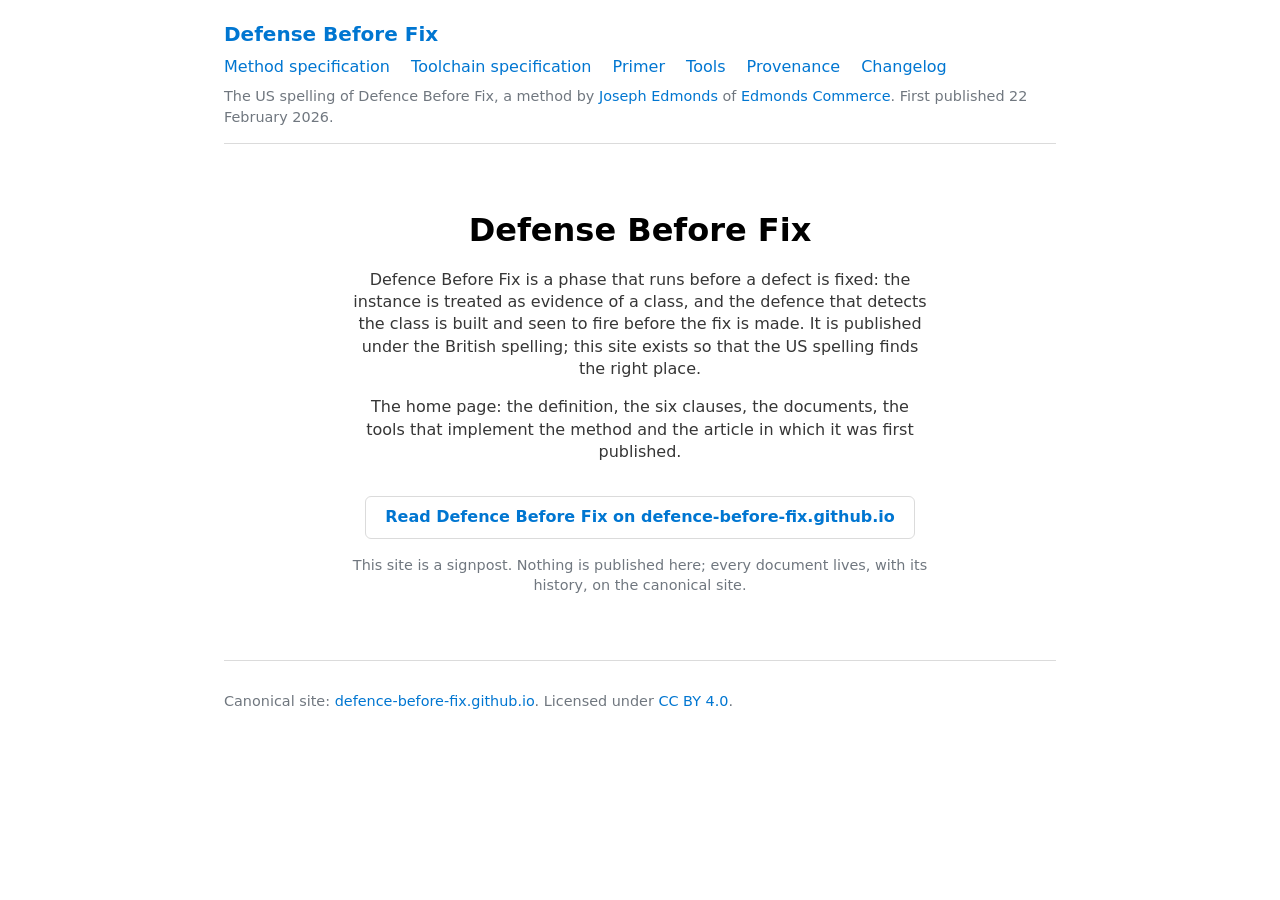
==== index.html @ 8881ae17 "Signpost pages: navigation, per-page context, byline and a plain statement of what the site is" ====
<!DOCTYPE html>
<html lang="en-GB">
<head>
  <meta charset="utf-8">
  <meta name="viewport" content="width=device-width, initial-scale=1">
  <meta name="color-scheme" content="light dark">
  <title>Defense Before Fix (US spelling): Defence Before Fix</title>
  <link rel="canonical" href="https://defence-before-fix.github.io/">
  <link rel="stylesheet" href="assets/css/site.css">
</head>
<body>
  <header class="site-header">
    <p class="site-title"><a href="./">Defense Before Fix</a></p>
    <nav aria-label="Canonical site">
      <a href="https://defence-before-fix.github.io/SPEC.html">Method specification</a>
      <a href="https://defence-before-fix.github.io/TOOLING-SPEC.html">Toolchain specification</a>
      <a href="https://defence-before-fix.github.io/PRIMER.html">Primer</a>
      <a href="https://defence-before-fix.github.io/tools/">Tools</a>
      <a href="https://defence-before-fix.github.io/PROVENANCE.html">Provenance</a>
      <a href="https://defence-before-fix.github.io/CHANGELOG.html">Changelog</a>
    </nav>
    <p class="site-byline">The US spelling of Defence Before Fix, a method by
      <a href="https://ltscommerce.dev">Joseph Edmonds</a> of
      <a href="https://edmondscommerce.co.uk">Edmonds Commerce</a>. First published 22 February 2026.</p>
  </header>
  <main>
    <div class="disambiguation">
      <h1>Defense Before Fix</h1>
      <p>Defence Before Fix is a phase that runs before a defect is fixed: the instance is treated
        as evidence of a class, and the defence that detects the class is built and seen to fire
        before the fix is made. It is published under the British spelling; this site exists so
        that the US spelling finds the right place.</p>
      <p>The home page: the definition, the six clauses, the documents, the tools that implement the method and the article in which it was first published.</p>
      <p><a class="go" href="https://defence-before-fix.github.io/">Read Defence Before Fix on defence-before-fix.github.io</a></p>
      <p class="site-byline">This site is a signpost. Nothing is published here; every document
        lives, with its history, on the canonical site.</p>
    </div>
  </main>
  <footer class="site-footer">
    <p>Canonical site: <a href="https://defence-before-fix.github.io/">defence-before-fix.github.io</a>.
      Licensed under <a href="https://creativecommons.org/licenses/by/4.0/">CC BY 4.0</a>.</p>
  </footer>
</body>
</html>
---- assets/css/site.css ----
/**
 * Automatic version:
 * Uses light theme by default but switches to dark theme
 * if a system-wide theme preference is set on the user's device.
 */

:root {
  --background-body: #fff;
  --background: #efefef;
  --background-alt: #f7f7f7;
  --selection: #9e9e9e;
  --text-main: #363636;
  --text-bright: #000;
  --text-muted: #70777f;
  --links: #0076d1;
  --focus: #0096bfab;
  --border: #dbdbdb;
  --code: #000;
  --animation-duration: 0.1s;
  --button-base: #d0cfcf;
  --button-hover: #9b9b9b;
  --scrollbar-thumb: rgb(170, 170, 170);
  --scrollbar-thumb-hover: var(--button-hover);
  --form-placeholder: #949494;
  --form-text: #1d1d1d;
  --variable: #39a33c;
  --highlight: #ff0;
  --select-arrow: url("data:image/svg+xml;charset=utf-8,%3C?xml version='1.0' encoding='utf-8'?%3E %3Csvg version='1.1' xmlns='http://www.w3.org/2000/svg' xmlns:xlink='http://www.w3.org/1999/xlink' height='62.5' width='116.9' fill='%23161f27'%3E %3Cpath d='M115.3,1.6 C113.7,0 111.1,0 109.5,1.6 L58.5,52.7 L7.4,1.6 C5.8,0 3.2,0 1.6,1.6 C0,3.2 0,5.8 1.6,7.4 L55.5,61.3 C56.3,62.1 57.3,62.5 58.4,62.5 C59.4,62.5 60.5,62.1 61.3,61.3 L115.2,7.4 C116.9,5.8 116.9,3.2 115.3,1.6Z'/%3E %3C/svg%3E");
}

@media (prefers-color-scheme: dark) {
:root {
  --background-body: #202b38;
  --background: #161f27;
  --background-alt: #1a242f;
  --selection: #1c76c5;
  --text-main: #dbdbdb;
  --text-bright: #fff;
  --text-muted: #a9b1ba;
  --links: #41adff;
  --focus: #0096bfab;
  --border: #526980;
  --code: #ffbe85;
  --animation-duration: 0.1s;
  --button-base: #0c151c;
  --button-hover: #040a0f;
  --scrollbar-thumb: var(--button-hover);
  --scrollbar-thumb-hover: rgb(0, 0, 0);
  --form-placeholder: #a9a9a9;
  --form-text: #fff;
  --variable: #d941e2;
  --highlight: #efdb43;
  --select-arrow: url("data:image/svg+xml;charset=utf-8,%3C?xml version='1.0' encoding='utf-8'?%3E %3Csvg version='1.1' xmlns='http://www.w3.org/2000/svg' xmlns:xlink='http://www.w3.org/1999/xlink' height='62.5' width='116.9' fill='%23efefef'%3E %3Cpath d='M115.3,1.6 C113.7,0 111.1,0 109.5,1.6 L58.5,52.7 L7.4,1.6 C5.8,0 3.2,0 1.6,1.6 C0,3.2 0,5.8 1.6,7.4 L55.5,61.3 C56.3,62.1 57.3,62.5 58.4,62.5 C59.4,62.5 60.5,62.1 61.3,61.3 L115.2,7.4 C116.9,5.8 116.9,3.2 115.3,1.6Z'/%3E %3C/svg%3E");
}
}

html {
  scrollbar-color: rgb(170, 170, 170) #fff;
  scrollbar-color: var(--scrollbar-thumb) var(--background-body);
  scrollbar-width: thin;
}

@media (prefers-color-scheme: dark) {

  html {
  scrollbar-color: #040a0f #202b38;
  scrollbar-color: var(--scrollbar-thumb) var(--background-body);
  }
}

@media (prefers-color-scheme: dark) {

  html {
  scrollbar-color: #040a0f #202b38;
  scrollbar-color: var(--scrollbar-thumb) var(--background-body);
  }
}

@media (prefers-color-scheme: dark) {

  html {
  scrollbar-color: #040a0f #202b38;
  scrollbar-color: var(--scrollbar-thumb) var(--background-body);
  }
}

@media (prefers-color-scheme: dark) {

  html {
  scrollbar-color: #040a0f #202b38;
  scrollbar-color: var(--scrollbar-thumb) var(--background-body);
  }
}

@media (prefers-color-scheme: dark) {

  html {
  scrollbar-color: #040a0f #202b38;
  scrollbar-color: var(--scrollbar-thumb) var(--background-body);
  }
}

@media (prefers-color-scheme: dark) {

  html {
  scrollbar-color: #040a0f #202b38;
  scrollbar-color: var(--scrollbar-thumb) var(--background-body);
  }
}

body {
  font-family: system-ui, -apple-system, BlinkMacSystemFont, 'Segoe UI', 'Roboto', 'Oxygen', 'Ubuntu', 'Cantarell', 'Fira Sans', 'Droid Sans', 'Helvetica Neue', 'Segoe UI Emoji', 'Apple Color Emoji', 'Noto Color Emoji', sans-serif;
  line-height: 1.4;
  max-width: 800px;
  margin: 20px auto;
  padding: 0 10px;
  word-wrap: break-word;
  color: #363636;
  color: var(--text-main);
  background: #fff;
  background: var(--background-body);
  text-rendering: optimizeLegibility;
}

@media (prefers-color-scheme: dark) {

  body {
  background: #202b38;
  background: var(--background-body);
  }
}

@media (prefers-color-scheme: dark) {

  body {
  color: #dbdbdb;
  color: var(--text-main);
  }
}

button {
  transition:
    background-color 0.1s linear,
    border-color 0.1s linear,
    color 0.1s linear,
    box-shadow 0.1s linear,
    transform 0.1s ease;
  transition:
    background-color var(--animation-duration) linear,
    border-color var(--animation-duration) linear,
    color var(--animation-duration) linear,
    box-shadow var(--animation-duration) linear,
    transform var(--animation-duration) ease;
}

@media (prefers-color-scheme: dark) {

  button {
  transition:
    background-color 0.1s linear,
    border-color 0.1s linear,
    color 0.1s linear,
    box-shadow 0.1s linear,
    transform 0.1s ease;
  transition:
    background-color var(--animation-duration) linear,
    border-color var(--animation-duration) linear,
    color var(--animation-duration) linear,
    box-shadow var(--animation-duration) linear,
    transform var(--animation-duration) ease;
  }
}

input {
  transition:
    background-color 0.1s linear,
    border-color 0.1s linear,
    color 0.1s linear,
    box-shadow 0.1s linear,
    transform 0.1s ease;
  transition:
    background-color var(--animation-duration) linear,
    border-color var(--animation-duration) linear,
    color var(--animation-duration) linear,
    box-shadow var(--animation-duration) linear,
    transform var(--animation-duration) ease;
}

@media (prefers-color-scheme: dark) {

  input {
  transition:
    background-color 0.1s linear,
    border-color 0.1s linear,
    color 0.1s linear,
    box-shadow 0.1s linear,
    transform 0.1s ease;
  transition:
    background-color var(--animation-duration) linear,
    border-color var(--animation-duration) linear,
    color var(--animation-duration) linear,
    box-shadow var(--animation-duration) linear,
    transform var(--animation-duration) ease;
  }
}

textarea {
  transition:
    background-color 0.1s linear,
    border-color 0.1s linear,
    color 0.1s linear,
    box-shadow 0.1s linear,
    transform 0.1s ease;
  transition:
    background-color var(--animation-duration) linear,
    border-color var(--animation-duration) linear,
    color var(--animation-duration) linear,
    box-shadow var(--animation-duration) linear,
    transform var(--animation-duration) ease;
}

@media (prefers-color-scheme: dark) {

  textarea {
  transition:
    background-color 0.1s linear,
    border-color 0.1s linear,
    color 0.1s linear,
    box-shadow 0.1s linear,
    transform 0.1s ease;
  transition:
    background-color var(--animation-duration) linear,
    border-color var(--animation-duration) linear,
    color var(--animation-duration) linear,
    box-shadow var(--animation-duration) linear,
    transform var(--animation-duration) ease;
  }
}

h1 {
  font-size: 2.2em;
  margin-top: 0;
}

h1,
h2,
h3,
h4,
h5,
h6 {
  margin-bottom: 12px;
  margin-top: 24px;
}

h1 {
  color: #000;
  color: var(--text-bright);
}

@media (prefers-color-scheme: dark) {

  h1 {
  color: #fff;
  color: var(--text-bright);
  }
}

h2 {
  color: #000;
  color: var(--text-bright);
}

@media (prefers-color-scheme: dark) {

  h2 {
  color: #fff;
  color: var(--text-bright);
  }
}

h3 {
  color: #000;
  color: var(--text-bright);
}

@media (prefers-color-scheme: dark) {

  h3 {
  color: #fff;
  color: var(--text-bright);
  }
}

h4 {
  color: #000;
  color: var(--text-bright);
}

@media (prefers-color-scheme: dark) {

  h4 {
  color: #fff;
  color: var(--text-bright);
  }
}

h5 {
  color: #000;
  color: var(--text-bright);
}

@media (prefers-color-scheme: dark) {

  h5 {
  color: #fff;
  color: var(--text-bright);
  }
}

h6 {
  color: #000;
  color: var(--text-bright);
}

@media (prefers-color-scheme: dark) {

  h6 {
  color: #fff;
  color: var(--text-bright);
  }
}

strong {
  color: #000;
  color: var(--text-bright);
}

@media (prefers-color-scheme: dark) {

  strong {
  color: #fff;
  color: var(--text-bright);
  }
}

h1,
h2,
h3,
h4,
h5,
h6,
b,
strong,
th {
  font-weight: 600;
}

q::before {
  content: none;
}

q::after {
  content: none;
}

blockquote {
  border-left: 4px solid #0096bfab;
  border-left: 4px solid var(--focus);
  margin: 1.5em 0;
  padding: 0.5em 1em;
  font-style: italic;
}

@media (prefers-color-scheme: dark) {

  blockquote {
  border-left: 4px solid #0096bfab;
  border-left: 4px solid var(--focus);
  }
}

q {
  border-left: 4px solid #0096bfab;
  border-left: 4px solid var(--focus);
  margin: 1.5em 0;
  padding: 0.5em 1em;
  font-style: italic;
}

@media (prefers-color-scheme: dark) {

  q {
  border-left: 4px solid #0096bfab;
  border-left: 4px solid var(--focus);
  }
}

blockquote > footer {
  font-style: normal;
  border: 0;
}

blockquote cite {
  font-style: normal;
}

address {
  font-style: normal;
}

a[href^='mailto\:']::before {
  content: '📧 ';
}

a[href^='tel\:']::before {
  content: '📞 ';
}

a[href^='sms\:']::before {
  content: '💬 ';
}

mark {
  background-color: #ff0;
  background-color: var(--highlight);
  border-radius: 2px;
  padding: 0 2px 0 2px;
  color: #000;
}

@media (prefers-color-scheme: dark) {

  mark {
  background-color: #efdb43;
  background-color: var(--highlight);
  }
}

a > code,
a > strong {
  color: inherit;
}

button,
select,
input[type='submit'],
input[type='reset'],
input[type='button'],
input[type='checkbox'],
input[type='range'],
input[type='radio'] {
  cursor: pointer;
}

input,
select {
  display: block;
}

[type='checkbox'],
[type='radio'] {
  display: initial;
}

input {
  color: #1d1d1d;
  color: var(--form-text);
  background-color: #efefef;
  background-color: var(--background);
  font-family: inherit;
  font-size: inherit;
  margin-right: 6px;
  margin-bottom: 6px;
  padding: 10px;
  border: none;
  border-radius: 6px;
  outline: none;
}

@media (prefers-color-scheme: dark) {

  input {
  background-color: #161f27;
  background-color: var(--background);
  }
}

@media (prefers-color-scheme: dark) {

  input {
  color: #fff;
  color: var(--form-text);
  }
}

button {
  color: #1d1d1d;
  color: var(--form-text);
  background-color: #efefef;
  background-color: var(--background);
  font-family: inherit;
  font-size: inherit;
  margin-right: 6px;
  margin-bottom: 6px;
  padding: 10px;
  border: none;
  border-radius: 6px;
  outline: none;
}

@media (prefers-color-scheme: dark) {

  button {
  background-color: #161f27;
  background-color: var(--background);
  }
}

@media (prefers-color-scheme: dark) {

  button {
  color: #fff;
  color: var(--form-text);
  }
}

textarea {
  color: #1d1d1d;
  color: var(--form-text);
  background-color: #efefef;
  background-color: var(--background);
  font-family: inherit;
  font-size: inherit;
  margin-right: 6px;
  margin-bottom: 6px;
  padding: 10px;
  border: none;
  border-radius: 6px;
  outline: none;
}

@media (prefers-color-scheme: dark) {

  textarea {
  background-color: #161f27;
  background-color: var(--background);
  }
}

@media (prefers-color-scheme: dark) {

  textarea {
  color: #fff;
  color: var(--form-text);
  }
}

select {
  color: #1d1d1d;
  color: var(--form-text);
  background-color: #efefef;
  background-color: var(--background);
  font-family: inherit;
  font-size: inherit;
  margin-right: 6px;
  margin-bottom: 6px;
  padding: 10px;
  border: none;
  border-radius: 6px;
  outline: none;
}

@media (prefers-color-scheme: dark) {

  select {
  background-color: #161f27;
  background-color: var(--background);
  }
}

@media (prefers-color-scheme: dark) {

  select {
  color: #fff;
  color: var(--form-text);
  }
}

button {
  background-color: #d0cfcf;
  background-color: var(--button-base);
  padding-right: 30px;
  padding-left: 30px;
}

@media (prefers-color-scheme: dark) {

  button {
  background-color: #0c151c;
  background-color: var(--button-base);
  }
}

input[type='submit'] {
  background-color: #d0cfcf;
  background-color: var(--button-base);
  padding-right: 30px;
  padding-left: 30px;
}

@media (prefers-color-scheme: dark) {

  input[type='submit'] {
  background-color: #0c151c;
  background-color: var(--button-base);
  }
}

input[type='reset'] {
  background-color: #d0cfcf;
  background-color: var(--button-base);
  padding-right: 30px;
  padding-left: 30px;
}

@media (prefers-color-scheme: dark) {

  input[type='reset'] {
  background-color: #0c151c;
  background-color: var(--button-base);
  }
}

input[type='button'] {
  background-color: #d0cfcf;
  background-color: var(--button-base);
  padding-right: 30px;
  padding-left: 30px;
}

@media (prefers-color-scheme: dark) {

  input[type='button'] {
  background-color: #0c151c;
  background-color: var(--button-base);
  }
}

button:hover {
  background: #9b9b9b;
  background: var(--button-hover);
}

@media (prefers-color-scheme: dark) {

  button:hover {
  background: #040a0f;
  background: var(--button-hover);
  }
}

input[type='submit']:hover {
  background: #9b9b9b;
  background: var(--button-hover);
}

@media (prefers-color-scheme: dark) {

  input[type='submit']:hover {
  background: #040a0f;
  background: var(--button-hover);
  }
}

input[type='reset']:hover {
  background: #9b9b9b;
  background: var(--button-hover);
}

@media (prefers-color-scheme: dark) {

  input[type='reset']:hover {
  background: #040a0f;
  background: var(--button-hover);
  }
}

input[type='button']:hover {
  background: #9b9b9b;
  background: var(--button-hover);
}

@media (prefers-color-scheme: dark) {

  input[type='button']:hover {
  background: #040a0f;
  background: var(--button-hover);
  }
}

input[type='color'] {
  min-height: 2rem;
  padding: 8px;
  cursor: pointer;
}

input[type='checkbox'],
input[type='radio'] {
  height: 1em;
  width: 1em;
}

input[type='radio'] {
  border-radius: 100%;
}

input {
  vertical-align: top;
}

label {
  vertical-align: middle;
  margin-bottom: 4px;
  display: inline-block;
}

input:not([type='checkbox']):not([type='radio']),
input[type='range'],
select,
button,
textarea {
  -webkit-appearance: none;
}

textarea {
  display: block;
  margin-right: 0;
  box-sizing: border-box;
  resize: vertical;
}

textarea:not([cols]) {
  width: 100%;
}

textarea:not([rows]) {
  min-height: 40px;
  height: 140px;
}

select {
  background: #efefef url("data:image/svg+xml;charset=utf-8,%3C?xml version='1.0' encoding='utf-8'?%3E %3Csvg version='1.1' xmlns='http://www.w3.org/2000/svg' xmlns:xlink='http://www.w3.org/1999/xlink' height='62.5' width='116.9' fill='%23161f27'%3E %3Cpath d='M115.3,1.6 C113.7,0 111.1,0 109.5,1.6 L58.5,52.7 L7.4,1.6 C5.8,0 3.2,0 1.6,1.6 C0,3.2 0,5.8 1.6,7.4 L55.5,61.3 C56.3,62.1 57.3,62.5 58.4,62.5 C59.4,62.5 60.5,62.1 61.3,61.3 L115.2,7.4 C116.9,5.8 116.9,3.2 115.3,1.6Z'/%3E %3C/svg%3E") calc(100% - 12px) 50% / 12px no-repeat;
  background: var(--background) var(--select-arrow) calc(100% - 12px) 50% / 12px no-repeat;
  padding-right: 35px;
}

@media (prefers-color-scheme: dark) {

  select {
  background: #161f27 url("data:image/svg+xml;charset=utf-8,%3C?xml version='1.0' encoding='utf-8'?%3E %3Csvg version='1.1' xmlns='http://www.w3.org/2000/svg' xmlns:xlink='http://www.w3.org/1999/xlink' height='62.5' width='116.9' fill='%23efefef'%3E %3Cpath d='M115.3,1.6 C113.7,0 111.1,0 109.5,1.6 L58.5,52.7 L7.4,1.6 C5.8,0 3.2,0 1.6,1.6 C0,3.2 0,5.8 1.6,7.4 L55.5,61.3 C56.3,62.1 57.3,62.5 58.4,62.5 C59.4,62.5 60.5,62.1 61.3,61.3 L115.2,7.4 C116.9,5.8 116.9,3.2 115.3,1.6Z'/%3E %3C/svg%3E") calc(100% - 12px) 50% / 12px no-repeat;
  background: var(--background) var(--select-arrow) calc(100% - 12px) 50% / 12px no-repeat;
  }
}

@media (prefers-color-scheme: dark) {

  select {
  background: #161f27 url("data:image/svg+xml;charset=utf-8,%3C?xml version='1.0' encoding='utf-8'?%3E %3Csvg version='1.1' xmlns='http://www.w3.org/2000/svg' xmlns:xlink='http://www.w3.org/1999/xlink' height='62.5' width='116.9' fill='%23efefef'%3E %3Cpath d='M115.3,1.6 C113.7,0 111.1,0 109.5,1.6 L58.5,52.7 L7.4,1.6 C5.8,0 3.2,0 1.6,1.6 C0,3.2 0,5.8 1.6,7.4 L55.5,61.3 C56.3,62.1 57.3,62.5 58.4,62.5 C59.4,62.5 60.5,62.1 61.3,61.3 L115.2,7.4 C116.9,5.8 116.9,3.2 115.3,1.6Z'/%3E %3C/svg%3E") calc(100% - 12px) 50% / 12px no-repeat;
  background: var(--background) var(--select-arrow) calc(100% - 12px) 50% / 12px no-repeat;
  }
}

@media (prefers-color-scheme: dark) {

  select {
  background: #161f27 url("data:image/svg+xml;charset=utf-8,%3C?xml version='1.0' encoding='utf-8'?%3E %3Csvg version='1.1' xmlns='http://www.w3.org/2000/svg' xmlns:xlink='http://www.w3.org/1999/xlink' height='62.5' width='116.9' fill='%23efefef'%3E %3Cpath d='M115.3,1.6 C113.7,0 111.1,0 109.5,1.6 L58.5,52.7 L7.4,1.6 C5.8,0 3.2,0 1.6,1.6 C0,3.2 0,5.8 1.6,7.4 L55.5,61.3 C56.3,62.1 57.3,62.5 58.4,62.5 C59.4,62.5 60.5,62.1 61.3,61.3 L115.2,7.4 C116.9,5.8 116.9,3.2 115.3,1.6Z'/%3E %3C/svg%3E") calc(100% - 12px) 50% / 12px no-repeat;
  background: var(--background) var(--select-arrow) calc(100% - 12px) 50% / 12px no-repeat;
  }
}

@media (prefers-color-scheme: dark) {

  select {
  background: #161f27 url("data:image/svg+xml;charset=utf-8,%3C?xml version='1.0' encoding='utf-8'?%3E %3Csvg version='1.1' xmlns='http://www.w3.org/2000/svg' xmlns:xlink='http://www.w3.org/1999/xlink' height='62.5' width='116.9' fill='%23efefef'%3E %3Cpath d='M115.3,1.6 C113.7,0 111.1,0 109.5,1.6 L58.5,52.7 L7.4,1.6 C5.8,0 3.2,0 1.6,1.6 C0,3.2 0,5.8 1.6,7.4 L55.5,61.3 C56.3,62.1 57.3,62.5 58.4,62.5 C59.4,62.5 60.5,62.1 61.3,61.3 L115.2,7.4 C116.9,5.8 116.9,3.2 115.3,1.6Z'/%3E %3C/svg%3E") calc(100% - 12px) 50% / 12px no-repeat;
  background: var(--background) var(--select-arrow) calc(100% - 12px) 50% / 12px no-repeat;
  }
}

select::-ms-expand {
  display: none;
}

select[multiple] {
  padding-right: 10px;
  background-image: none;
  overflow-y: auto;
}

input:focus {
  box-shadow: 0 0 0 2px #0096bfab;
  box-shadow: 0 0 0 2px var(--focus);
}

@media (prefers-color-scheme: dark) {

  input:focus {
  box-shadow: 0 0 0 2px #0096bfab;
  box-shadow: 0 0 0 2px var(--focus);
  }
}

select:focus {
  box-shadow: 0 0 0 2px #0096bfab;
  box-shadow: 0 0 0 2px var(--focus);
}

@media (prefers-color-scheme: dark) {

  select:focus {
  box-shadow: 0 0 0 2px #0096bfab;
  box-shadow: 0 0 0 2px var(--focus);
  }
}

button:focus {
  box-shadow: 0 0 0 2px #0096bfab;
  box-shadow: 0 0 0 2px var(--focus);
}

@media (prefers-color-scheme: dark) {

  button:focus {
  box-shadow: 0 0 0 2px #0096bfab;
  box-shadow: 0 0 0 2px var(--focus);
  }
}

textarea:focus {
  box-shadow: 0 0 0 2px #0096bfab;
  box-shadow: 0 0 0 2px var(--focus);
}

@media (prefers-color-scheme: dark) {

  textarea:focus {
  box-shadow: 0 0 0 2px #0096bfab;
  box-shadow: 0 0 0 2px var(--focus);
  }
}

input[type='checkbox']:active,
input[type='radio']:active,
input[type='submit']:active,
input[type='reset']:active,
input[type='button']:active,
input[type='range']:active,
button:active {
  transform: translateY(2px);
}

input:disabled,
select:disabled,
button:disabled,
textarea:disabled {
  cursor: not-allowed;
  opacity: 0.5;
}

::-moz-placeholder {
  color: #949494;
  color: var(--form-placeholder);
}

:-ms-input-placeholder {
  color: #949494;
  color: var(--form-placeholder);
}

::-ms-input-placeholder {
  color: #949494;
  color: var(--form-placeholder);
}

::placeholder {
  color: #949494;
  color: var(--form-placeholder);
}

@media (prefers-color-scheme: dark) {

  ::-moz-placeholder {
  color: #a9a9a9;
  color: var(--form-placeholder);
  }

  :-ms-input-placeholder {
  color: #a9a9a9;
  color: var(--form-placeholder);
  }

  ::-ms-input-placeholder {
  color: #a9a9a9;
  color: var(--form-placeholder);
  }

  ::placeholder {
  color: #a9a9a9;
  color: var(--form-placeholder);
  }
}

fieldset {
  border: 1px #0096bfab solid;
  border: 1px var(--focus) solid;
  border-radius: 6px;
  margin: 0;
  margin-bottom: 12px;
  padding: 10px;
}

@media (prefers-color-scheme: dark) {

  fieldset {
  border: 1px #0096bfab solid;
  border: 1px var(--focus) solid;
  }
}

legend {
  font-size: 0.9em;
  font-weight: 600;
}

input[type='range'] {
  margin: 10px 0;
  padding: 10px 0;
  background: transparent;
}

input[type='range']:focus {
  outline: none;
}

input[type='range']::-webkit-slider-runnable-track {
  width: 100%;
  height: 9.5px;
  -webkit-transition: 0.2s;
  transition: 0.2s;
  background: #efefef;
  background: var(--background);
  border-radius: 3px;
}

@media (prefers-color-scheme: dark) {

  input[type='range']::-webkit-slider-runnable-track {
  background: #161f27;
  background: var(--background);
  }
}

input[type='range']::-webkit-slider-thumb {
  box-shadow: 0 1px 1px #000, 0 0 1px #0d0d0d;
  height: 20px;
  width: 20px;
  border-radius: 50%;
  background: #dbdbdb;
  background: var(--border);
  -webkit-appearance: none;
  margin-top: -7px;
}

@media (prefers-color-scheme: dark) {

  input[type='range']::-webkit-slider-thumb {
  background: #526980;
  background: var(--border);
  }
}

input[type='range']:focus::-webkit-slider-runnable-track {
  background: #efefef;
  background: var(--background);
}

@media (prefers-color-scheme: dark) {

  input[type='range']:focus::-webkit-slider-runnable-track {
  background: #161f27;
  background: var(--background);
  }
}

input[type='range']::-moz-range-track {
  width: 100%;
  height: 9.5px;
  -moz-transition: 0.2s;
  transition: 0.2s;
  background: #efefef;
  background: var(--background);
  border-radius: 3px;
}

@media (prefers-color-scheme: dark) {

  input[type='range']::-moz-range-track {
  background: #161f27;
  background: var(--background);
  }
}

input[type='range']::-moz-range-thumb {
  box-shadow: 1px 1px 1px #000, 0 0 1px #0d0d0d;
  height: 20px;
  width: 20px;
  border-radius: 50%;
  background: #dbdbdb;
  background: var(--border);
}

@media (prefers-color-scheme: dark) {

  input[type='range']::-moz-range-thumb {
  background: #526980;
  background: var(--border);
  }
}

input[type='range']::-ms-track {
  width: 100%;
  height: 9.5px;
  background: transparent;
  border-color: transparent;
  border-width: 16px 0;
  color: transparent;
}

input[type='range']::-ms-fill-lower {
  background: #efefef;
  background: var(--background);
  border: 0.2px solid #010101;
  border-radius: 3px;
  box-shadow: 1px 1px 1px #000, 0 0 1px #0d0d0d;
}

@media (prefers-color-scheme: dark) {

  input[type='range']::-ms-fill-lower {
  background: #161f27;
  background: var(--background);
  }
}

input[type='range']::-ms-fill-upper {
  background: #efefef;
  background: var(--background);
  border: 0.2px solid #010101;
  border-radius: 3px;
  box-shadow: 1px 1px 1px #000, 0 0 1px #0d0d0d;
}

@media (prefers-color-scheme: dark) {

  input[type='range']::-ms-fill-upper {
  background: #161f27;
  background: var(--background);
  }
}

input[type='range']::-ms-thumb {
  box-shadow: 1px 1px 1px #000, 0 0 1px #0d0d0d;
  border: 1px solid #000;
  height: 20px;
  width: 20px;
  border-radius: 50%;
  background: #dbdbdb;
  background: var(--border);
}

@media (prefers-color-scheme: dark) {

  input[type='range']::-ms-thumb {
  background: #526980;
  background: var(--border);
  }
}

input[type='range']:focus::-ms-fill-lower {
  background: #efefef;
  background: var(--background);
}

@media (prefers-color-scheme: dark) {

  input[type='range']:focus::-ms-fill-lower {
  background: #161f27;
  background: var(--background);
  }
}

input[type='range']:focus::-ms-fill-upper {
  background: #efefef;
  background: var(--background);
}

@media (prefers-color-scheme: dark) {

  input[type='range']:focus::-ms-fill-upper {
  background: #161f27;
  background: var(--background);
  }
}

a {
  text-decoration: none;
  color: #0076d1;
  color: var(--links);
}

@media (prefers-color-scheme: dark) {

  a {
  color: #41adff;
  color: var(--links);
  }
}

a:hover {
  text-decoration: underline;
}

code {
  background: #efefef;
  background: var(--background);
  color: #000;
  color: var(--code);
  padding: 2.5px 5px;
  border-radius: 6px;
  font-size: 1em;
}

@media (prefers-color-scheme: dark) {

  code {
  color: #ffbe85;
  color: var(--code);
  }
}

@media (prefers-color-scheme: dark) {

  code {
  background: #161f27;
  background: var(--background);
  }
}

samp {
  background: #efefef;
  background: var(--background);
  color: #000;
  color: var(--code);
  padding: 2.5px 5px;
  border-radius: 6px;
  font-size: 1em;
}

@media (prefers-color-scheme: dark) {

  samp {
  color: #ffbe85;
  color: var(--code);
  }
}

@media (prefers-color-scheme: dark) {

  samp {
  background: #161f27;
  background: var(--background);
  }
}

time {
  background: #efefef;
  background: var(--background);
  color: #000;
  color: var(--code);
  padding: 2.5px 5px;
  border-radius: 6px;
  font-size: 1em;
}

@media (prefers-color-scheme: dark) {

  time {
  color: #ffbe85;
  color: var(--code);
  }
}

@media (prefers-color-scheme: dark) {

  time {
  background: #161f27;
  background: var(--background);
  }
}

pre > code {
  padding: 10px;
  display: block;
  overflow-x: auto;
}

var {
  color: #39a33c;
  color: var(--variable);
  font-style: normal;
  font-family: monospace;
}

@media (prefers-color-scheme: dark) {

  var {
  color: #d941e2;
  color: var(--variable);
  }
}

kbd {
  background: #efefef;
  background: var(--background);
  border: 1px solid #dbdbdb;
  border: 1px solid var(--border);
  border-radius: 2px;
  color: #363636;
  color: var(--text-main);
  padding: 2px 4px 2px 4px;
}

@media (prefers-color-scheme: dark) {

  kbd {
  color: #dbdbdb;
  color: var(--text-main);
  }
}

@media (prefers-color-scheme: dark) {

  kbd {
  border: 1px solid #526980;
  border: 1px solid var(--border);
  }
}

@media (prefers-color-scheme: dark) {

  kbd {
  background: #161f27;
  background: var(--background);
  }
}

img,
video {
  max-width: 100%;
  height: auto;
}

hr {
  border: none;
  border-top: 1px solid #dbdbdb;
  border-top: 1px solid var(--border);
}

@media (prefers-color-scheme: dark) {

  hr {
  border-top: 1px solid #526980;
  border-top: 1px solid var(--border);
  }
}

table {
  border-collapse: collapse;
  margin-bottom: 10px;
  width: 100%;
  table-layout: fixed;
}

table caption {
  text-align: left;
}

td,
th {
  padding: 6px;
  text-align: left;
  vertical-align: top;
  word-wrap: break-word;
}

thead {
  border-bottom: 1px solid #dbdbdb;
  border-bottom: 1px solid var(--border);
}

@media (prefers-color-scheme: dark) {

  thead {
  border-bottom: 1px solid #526980;
  border-bottom: 1px solid var(--border);
  }
}

tfoot {
  border-top: 1px solid #dbdbdb;
  border-top: 1px solid var(--border);
}

@media (prefers-color-scheme: dark) {

  tfoot {
  border-top: 1px solid #526980;
  border-top: 1px solid var(--border);
  }
}

tbody tr:nth-child(even) {
  background-color: #efefef;
  background-color: var(--background);
}

@media (prefers-color-scheme: dark) {

  tbody tr:nth-child(even) {
  background-color: #161f27;
  background-color: var(--background);
  }
}

tbody tr:nth-child(even) button {
  background-color: #f7f7f7;
  background-color: var(--background-alt);
}

@media (prefers-color-scheme: dark) {

  tbody tr:nth-child(even) button {
  background-color: #1a242f;
  background-color: var(--background-alt);
  }
}

tbody tr:nth-child(even) button:hover {
  background-color: #fff;
  background-color: var(--background-body);
}

@media (prefers-color-scheme: dark) {

  tbody tr:nth-child(even) button:hover {
  background-color: #202b38;
  background-color: var(--background-body);
  }
}

::-webkit-scrollbar {
  height: 10px;
  width: 10px;
}

::-webkit-scrollbar-track {
  background: #efefef;
  background: var(--background);
  border-radius: 6px;
}

@media (prefers-color-scheme: dark) {

  ::-webkit-scrollbar-track {
  background: #161f27;
  background: var(--background);
  }
}

::-webkit-scrollbar-thumb {
  background: rgb(170, 170, 170);
  background: var(--scrollbar-thumb);
  border-radius: 6px;
}

@media (prefers-color-scheme: dark) {

  ::-webkit-scrollbar-thumb {
  background: #040a0f;
  background: var(--scrollbar-thumb);
  }
}

@media (prefers-color-scheme: dark) {

  ::-webkit-scrollbar-thumb {
  background: #040a0f;
  background: var(--scrollbar-thumb);
  }
}

::-webkit-scrollbar-thumb:hover {
  background: #9b9b9b;
  background: var(--scrollbar-thumb-hover);
}

@media (prefers-color-scheme: dark) {

  ::-webkit-scrollbar-thumb:hover {
  background: rgb(0, 0, 0);
  background: var(--scrollbar-thumb-hover);
  }
}

@media (prefers-color-scheme: dark) {

  ::-webkit-scrollbar-thumb:hover {
  background: rgb(0, 0, 0);
  background: var(--scrollbar-thumb-hover);
  }
}

::-moz-selection {
  background-color: #9e9e9e;
  background-color: var(--selection);
  color: #000;
  color: var(--text-bright);
}

::selection {
  background-color: #9e9e9e;
  background-color: var(--selection);
  color: #000;
  color: var(--text-bright);
}

@media (prefers-color-scheme: dark) {

  ::-moz-selection {
  color: #fff;
  color: var(--text-bright);
  }

  ::selection {
  color: #fff;
  color: var(--text-bright);
  }
}

@media (prefers-color-scheme: dark) {

  ::-moz-selection {
  background-color: #1c76c5;
  background-color: var(--selection);
  }

  ::selection {
  background-color: #1c76c5;
  background-color: var(--selection);
  }
}

details {
  display: flex;
  flex-direction: column;
  align-items: flex-start;
  background-color: #f7f7f7;
  background-color: var(--background-alt);
  padding: 10px 10px 0;
  margin: 1em 0;
  border-radius: 6px;
  overflow: hidden;
}

@media (prefers-color-scheme: dark) {

  details {
  background-color: #1a242f;
  background-color: var(--background-alt);
  }
}

details[open] {
  padding: 10px;
}

details > :last-child {
  margin-bottom: 0;
}

details[open] summary {
  margin-bottom: 10px;
}

summary {
  display: list-item;
  background-color: #efefef;
  background-color: var(--background);
  padding: 10px;
  margin: -10px -10px 0;
  cursor: pointer;
  outline: none;
}

@media (prefers-color-scheme: dark) {

  summary {
  background-color: #161f27;
  background-color: var(--background);
  }
}

summary:hover,
summary:focus {
  text-decoration: underline;
}

details > :not(summary) {
  margin-top: 0;
}

summary::-webkit-details-marker {
  color: #363636;
  color: var(--text-main);
}

@media (prefers-color-scheme: dark) {

  summary::-webkit-details-marker {
  color: #dbdbdb;
  color: var(--text-main);
  }
}

dialog {
  background-color: #f7f7f7;
  background-color: var(--background-alt);
  color: #363636;
  color: var(--text-main);
  border: none;
  border-radius: 6px;
  border-color: #dbdbdb;
  border-color: var(--border);
  padding: 10px 30px;
}

@media (prefers-color-scheme: dark) {

  dialog {
  border-color: #526980;
  border-color: var(--border);
  }
}

@media (prefers-color-scheme: dark) {

  dialog {
  color: #dbdbdb;
  color: var(--text-main);
  }
}

@media (prefers-color-scheme: dark) {

  dialog {
  background-color: #1a242f;
  background-color: var(--background-alt);
  }
}

dialog > header:first-child {
  background-color: #efefef;
  background-color: var(--background);
  border-radius: 6px 6px 0 0;
  margin: -10px -30px 10px;
  padding: 10px;
  text-align: center;
}

@media (prefers-color-scheme: dark) {

  dialog > header:first-child {
  background-color: #161f27;
  background-color: var(--background);
  }
}

dialog::-webkit-backdrop {
  background: #0000009c;
  -webkit-backdrop-filter: blur(4px);
          backdrop-filter: blur(4px);
}

dialog::backdrop {
  background: #0000009c;
  -webkit-backdrop-filter: blur(4px);
          backdrop-filter: blur(4px);
}

footer {
  border-top: 1px solid #dbdbdb;
  border-top: 1px solid var(--border);
  padding-top: 10px;
  color: #70777f;
  color: var(--text-muted);
}

@media (prefers-color-scheme: dark) {

  footer {
  color: #a9b1ba;
  color: var(--text-muted);
  }
}

@media (prefers-color-scheme: dark) {

  footer {
  border-top: 1px solid #526980;
  border-top: 1px solid var(--border);
  }
}

body > footer {
  margin-top: 40px;
}

@media print {
  body,
  pre,
  code,
  summary,
  details,
  button,
  input,
  textarea {
    background-color: #fff;
  }

  button,
  input,
  textarea {
    border: 1px solid #000;
  }

  body,
  h1,
  h2,
  h3,
  h4,
  h5,
  h6,
  pre,
  code,
  button,
  input,
  textarea,
  footer,
  summary,
  strong {
    color: #000;
  }

  summary::marker {
    color: #000;
  }

  summary::-webkit-details-marker {
    color: #000;
  }

  tbody tr:nth-child(even) {
    background-color: #f2f2f2;
  }

  a {
    color: #00f;
    text-decoration: underline;
  }
}

/* Site additions on top of water.css. One stylesheet for every page. */
body { max-width: 52rem; }
.site-header { border-bottom: 1px solid var(--border); margin-bottom: 2rem; padding-bottom: 1rem; }
.site-title { font-size: 1.25rem; font-weight: 700; margin: 0 0 0.5rem 0; }
.site-title a { text-decoration: none; }
.site-header nav a { margin-right: 1rem; }
.site-byline, .site-footer { color: var(--text-muted); font-size: 0.9rem; }
.site-byline { margin: 0.5rem 0 0 0; }
.site-footer { border-top: 1px solid var(--border); margin-top: 3rem; padding-top: 1rem; }
main h1 { font-size: 2rem; }
table { font-size: 0.95rem; }

/* US-spelling site: one centred card per page. */
.disambiguation { margin: 4rem auto; max-width: 36rem; text-align: center; }
.disambiguation h1 { margin-bottom: 0.5rem; }
.disambiguation .go { display: inline-block; margin-top: 1rem; padding: 0.6rem 1.2rem; border: 1px solid var(--border); border-radius: 6px; text-decoration: none; font-weight: 600; }
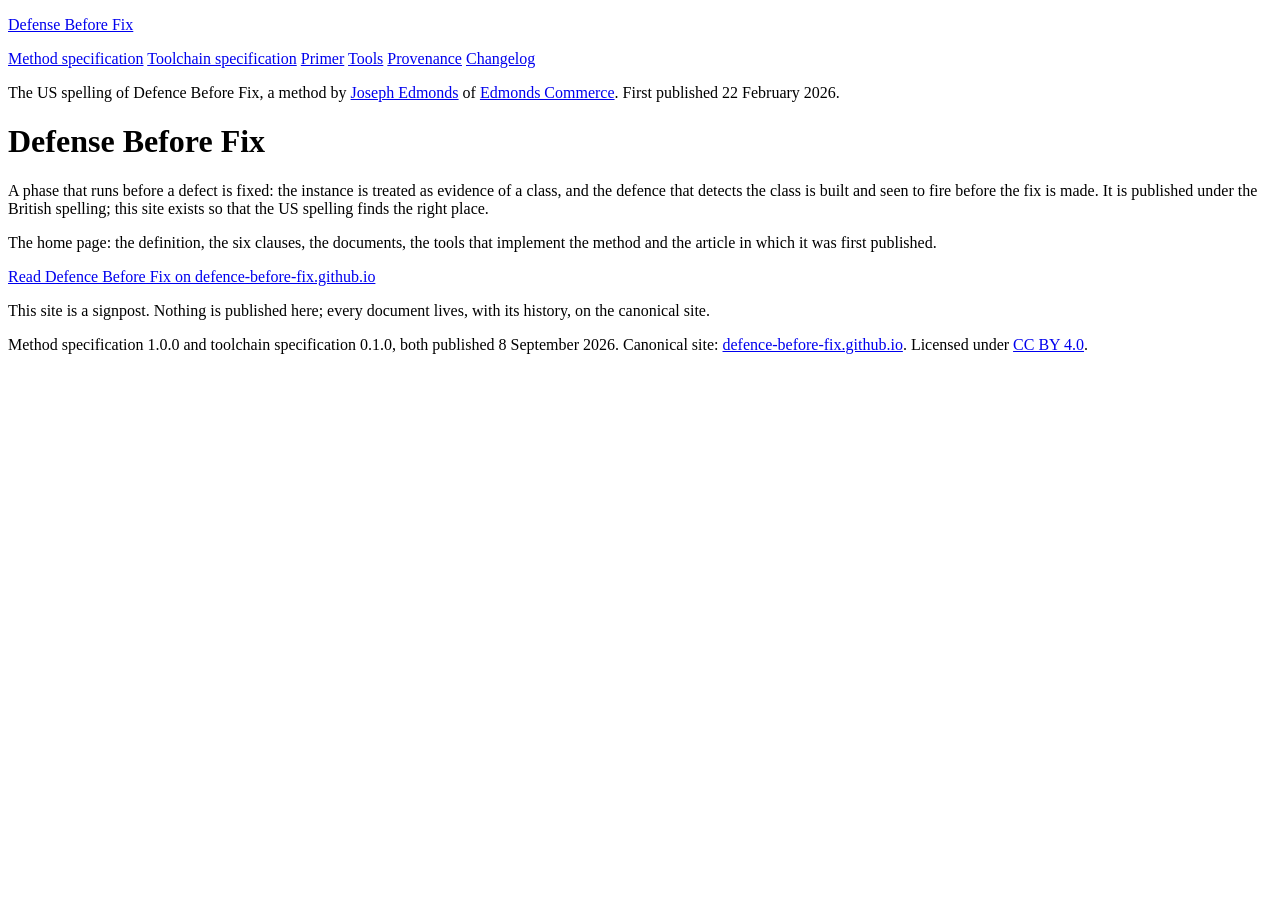
==== commit 8700d0b7: "Generate from the canonical site metadata; link its stylesheet; daily regenerate workflow" ====
--- a/index.html
+++ b/index.html
@@ -6,7 +6,7 @@
   <meta name="color-scheme" content="light dark">
   <title>Defense Before Fix (US spelling): Defence Before Fix</title>
   <link rel="canonical" href="https://defence-before-fix.github.io/">
-  <link rel="stylesheet" href="assets/css/site.css">
+  <link rel="stylesheet" href="https://defence-before-fix.github.io/assets/css/site.css">
 </head>
 <body>
   <header class="site-header">
@@ -26,10 +26,8 @@
   <main>
     <div class="disambiguation">
       <h1>Defense Before Fix</h1>
-      <p>Defence Before Fix is a phase that runs before a defect is fixed: the instance is treated
-        as evidence of a class, and the defence that detects the class is built and seen to fire
-        before the fix is made. It is published under the British spelling; this site exists so
-        that the US spelling finds the right place.</p>
+      <p>A phase that runs before a defect is fixed: the instance is treated as evidence of a class, and the defence that detects the class is built and seen to fire before the fix is made. It is published under the British spelling; this site exists so that the
+        US spelling finds the right place.</p>
       <p>The home page: the definition, the six clauses, the documents, the tools that implement the method and the article in which it was first published.</p>
       <p><a class="go" href="https://defence-before-fix.github.io/">Read Defence Before Fix on defence-before-fix.github.io</a></p>
       <p class="site-byline">This site is a signpost. Nothing is published here; every document
@@ -37,7 +35,8 @@
     </div>
   </main>
   <footer class="site-footer">
-    <p>Canonical site: <a href="https://defence-before-fix.github.io/">defence-before-fix.github.io</a>.
+    <p>Method specification 1.0.0 and toolchain specification 0.1.0, both published
+      8 September 2026. Canonical site: <a href="https://defence-before-fix.github.io/">defence-before-fix.github.io</a>.
       Licensed under <a href="https://creativecommons.org/licenses/by/4.0/">CC BY 4.0</a>.</p>
   </footer>
 </body>
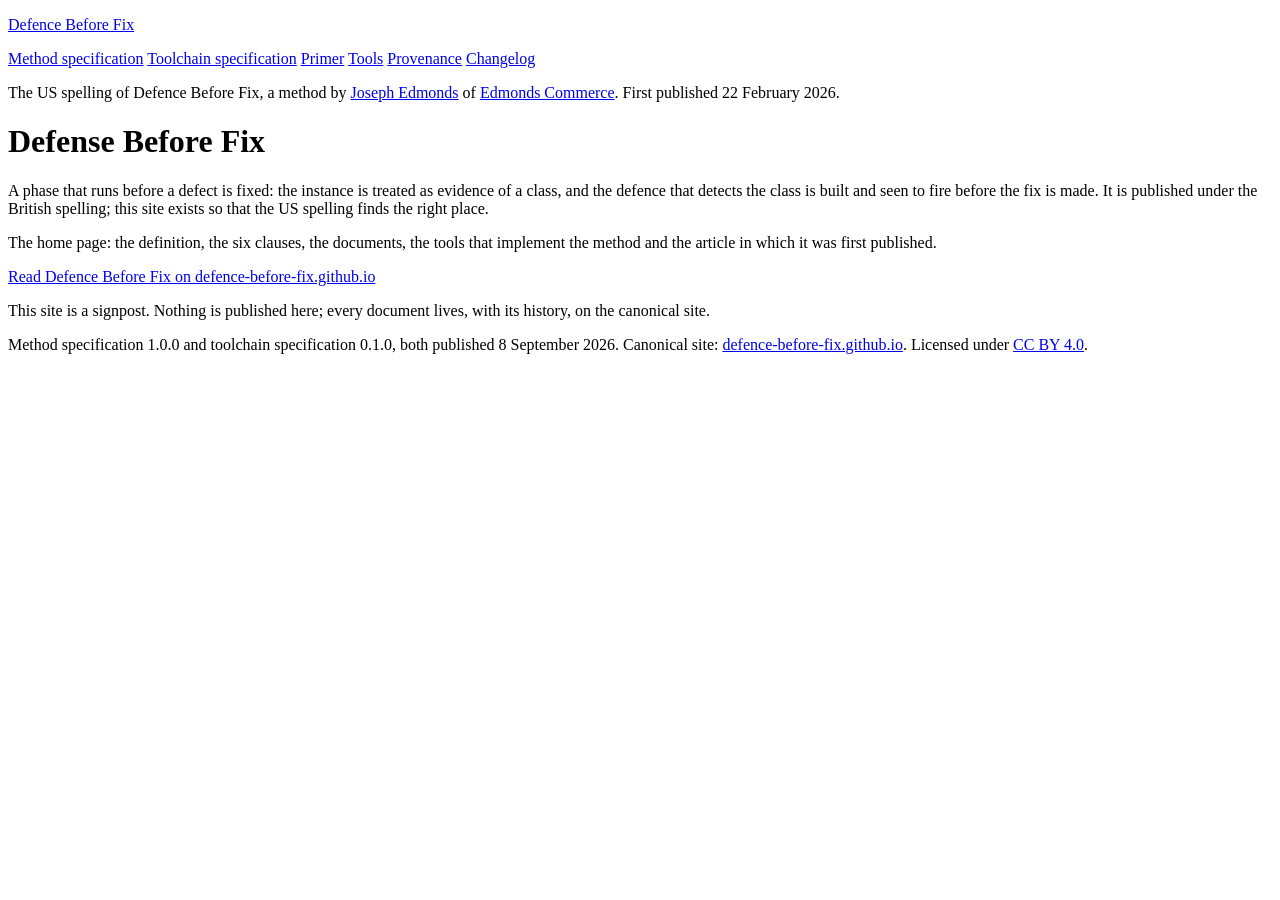
==== commit a688e7a5: "Signpost title reads Defence Before Fix and links to the source; no internal links" ====
--- a/index.html
+++ b/index.html
@@ -10,7 +10,7 @@
 </head>
 <body>
   <header class="site-header">
-    <p class="site-title"><a href="./">Defense Before Fix</a></p>
+    <p class="site-title"><a href="https://defence-before-fix.github.io/">Defence Before Fix</a></p>
     <nav aria-label="Canonical site">
       <a href="https://defence-before-fix.github.io/SPEC.html">Method specification</a>
       <a href="https://defence-before-fix.github.io/TOOLING-SPEC.html">Toolchain specification</a>
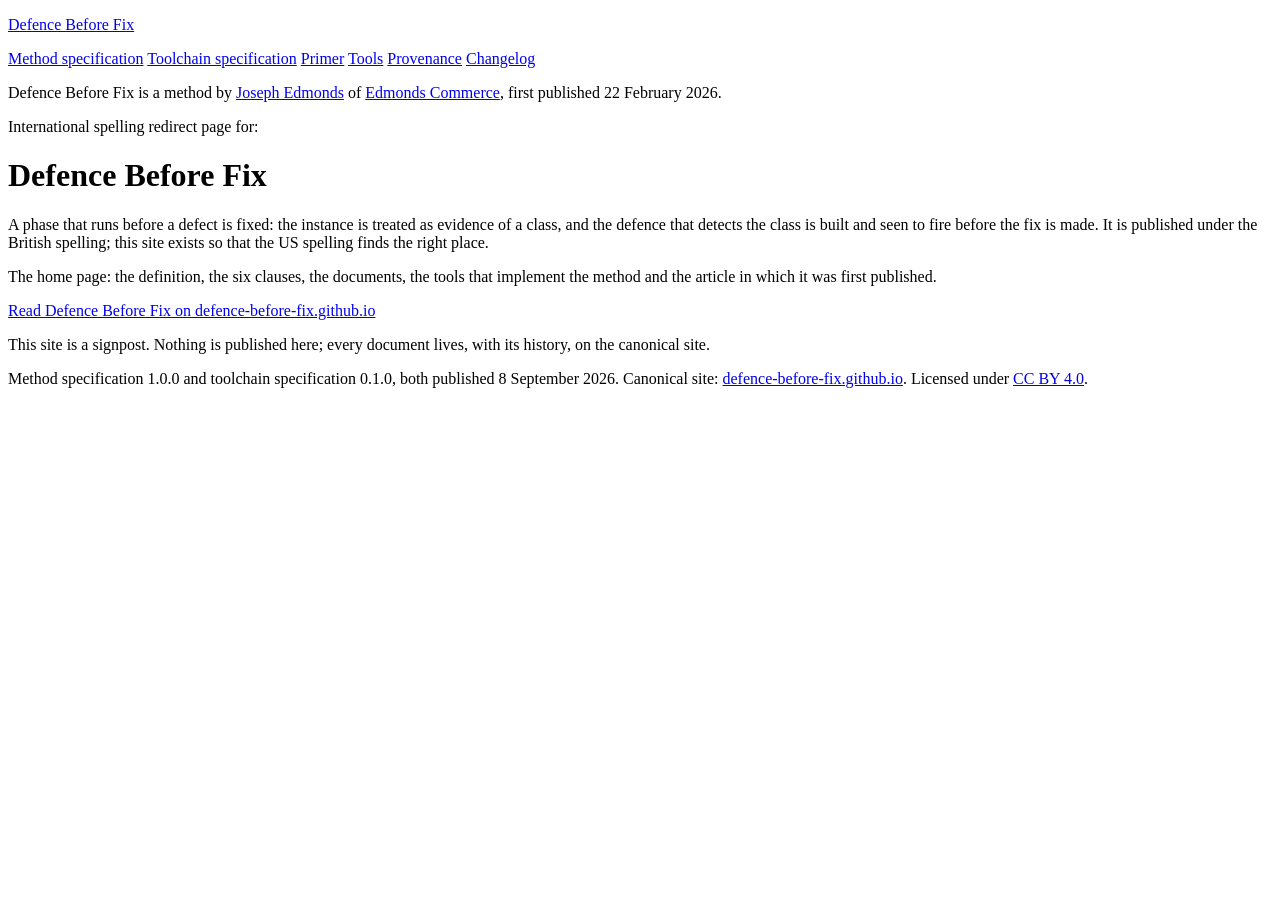
==== commit affb77ad: "Signpost pages: "International spelling redirect page for:" above the document heading; byline rewor" ====
--- a/index.html
+++ b/index.html
@@ -4,7 +4,7 @@
   <meta charset="utf-8">
   <meta name="viewport" content="width=device-width, initial-scale=1">
   <meta name="color-scheme" content="light dark">
-  <title>Defense Before Fix (US spelling): Defence Before Fix</title>
+  <title>International spelling redirect page for: Defence Before Fix</title>
   <link rel="canonical" href="https://defence-before-fix.github.io/">
   <link rel="stylesheet" href="https://defence-before-fix.github.io/assets/css/site.css">
 </head>
@@ -19,13 +19,14 @@
       <a href="https://defence-before-fix.github.io/PROVENANCE.html">Provenance</a>
       <a href="https://defence-before-fix.github.io/CHANGELOG.html">Changelog</a>
     </nav>
-    <p class="site-byline">The US spelling of Defence Before Fix, a method by
+    <p class="site-byline">Defence Before Fix is a method by
       <a href="https://ltscommerce.dev">Joseph Edmonds</a> of
-      <a href="https://edmondscommerce.co.uk">Edmonds Commerce</a>. First published 22 February 2026.</p>
+      <a href="https://edmondscommerce.co.uk">Edmonds Commerce</a>, first published 22 February 2026.</p>
   </header>
   <main>
     <div class="disambiguation">
-      <h1>Defense Before Fix</h1>
+      <p class="site-byline">International spelling redirect page for:</p>
+      <h1>Defence Before Fix</h1>
       <p>A phase that runs before a defect is fixed: the instance is treated as evidence of a class, and the defence that detects the class is built and seen to fire before the fix is made. It is published under the British spelling; this site exists so that the
         US spelling finds the right place.</p>
       <p>The home page: the definition, the six clauses, the documents, the tools that implement the method and the article in which it was first published.</p>
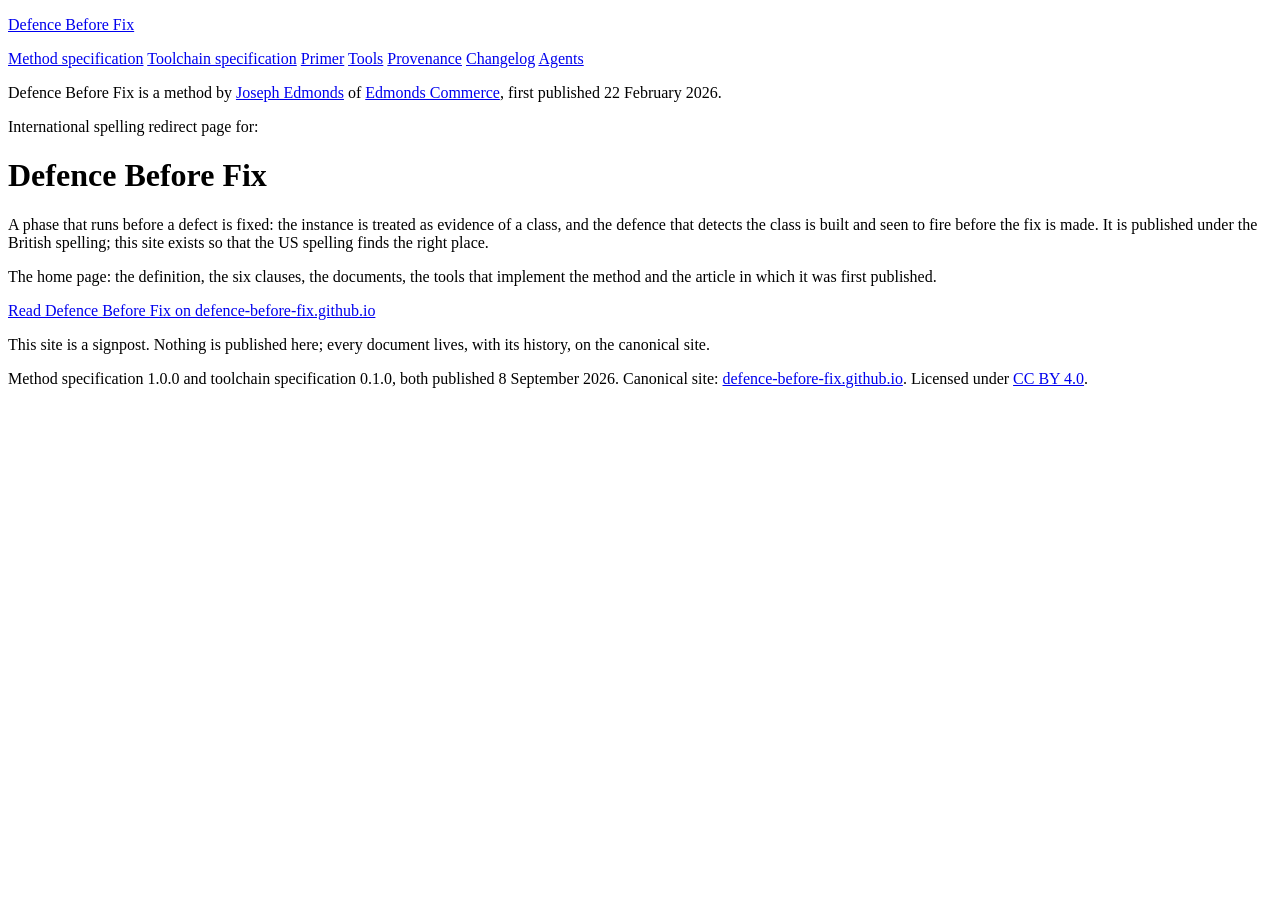
==== commit 4ce48bec: "Raw-markdown signposts for the agent prompt and llms.txt" ====
--- a/index.html
+++ b/index.html
@@ -18,6 +18,7 @@
       <a href="https://defence-before-fix.github.io/tools/">Tools</a>
       <a href="https://defence-before-fix.github.io/PROVENANCE.html">Provenance</a>
       <a href="https://defence-before-fix.github.io/CHANGELOG.html">Changelog</a>
+      <a href="https://defence-before-fix.github.io/defence-before-fix-project-prompt.md">Agents</a>
     </nav>
     <p class="site-byline">Defence Before Fix is a method by
       <a href="https://ltscommerce.dev">Joseph Edmonds</a> of
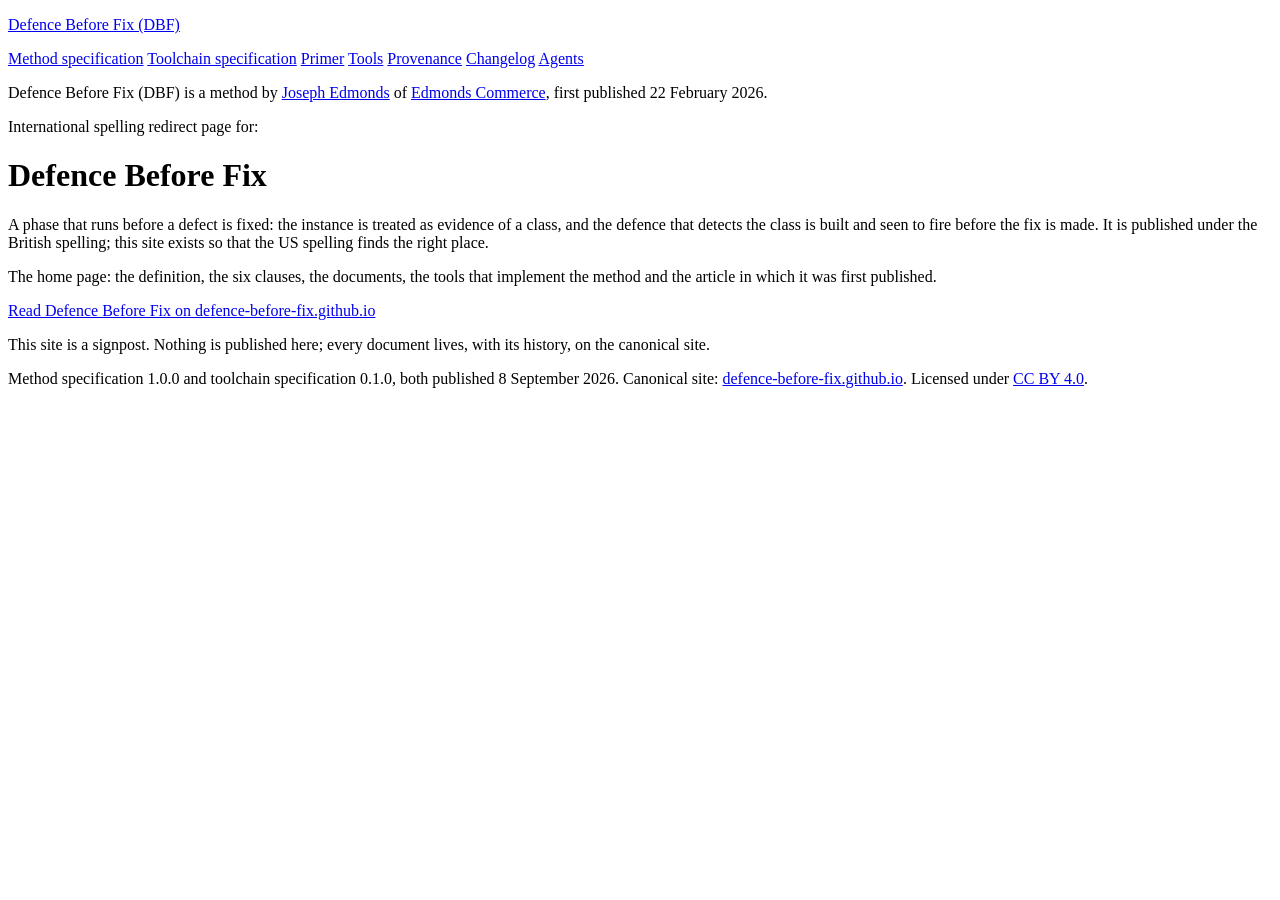
==== commit ff0ce85b: "Carry the DBF short form" ====
--- a/index.html
+++ b/index.html
@@ -10,7 +10,7 @@
 </head>
 <body>
   <header class="site-header">
-    <p class="site-title"><a href="https://defence-before-fix.github.io/">Defence Before Fix</a></p>
+    <p class="site-title"><a href="https://defence-before-fix.github.io/">Defence Before Fix (DBF)</a></p>
     <nav aria-label="Canonical site">
       <a href="https://defence-before-fix.github.io/SPEC.html">Method specification</a>
       <a href="https://defence-before-fix.github.io/TOOLING-SPEC.html">Toolchain specification</a>
@@ -20,7 +20,7 @@
       <a href="https://defence-before-fix.github.io/CHANGELOG.html">Changelog</a>
       <a href="https://defence-before-fix.github.io/defence-before-fix-project-prompt.md">Agents</a>
     </nav>
-    <p class="site-byline">Defence Before Fix is a method by
+    <p class="site-byline">Defence Before Fix (DBF) is a method by
       <a href="https://ltscommerce.dev">Joseph Edmonds</a> of
       <a href="https://edmondscommerce.co.uk">Edmonds Commerce</a>, first published 22 February 2026.</p>
   </header>
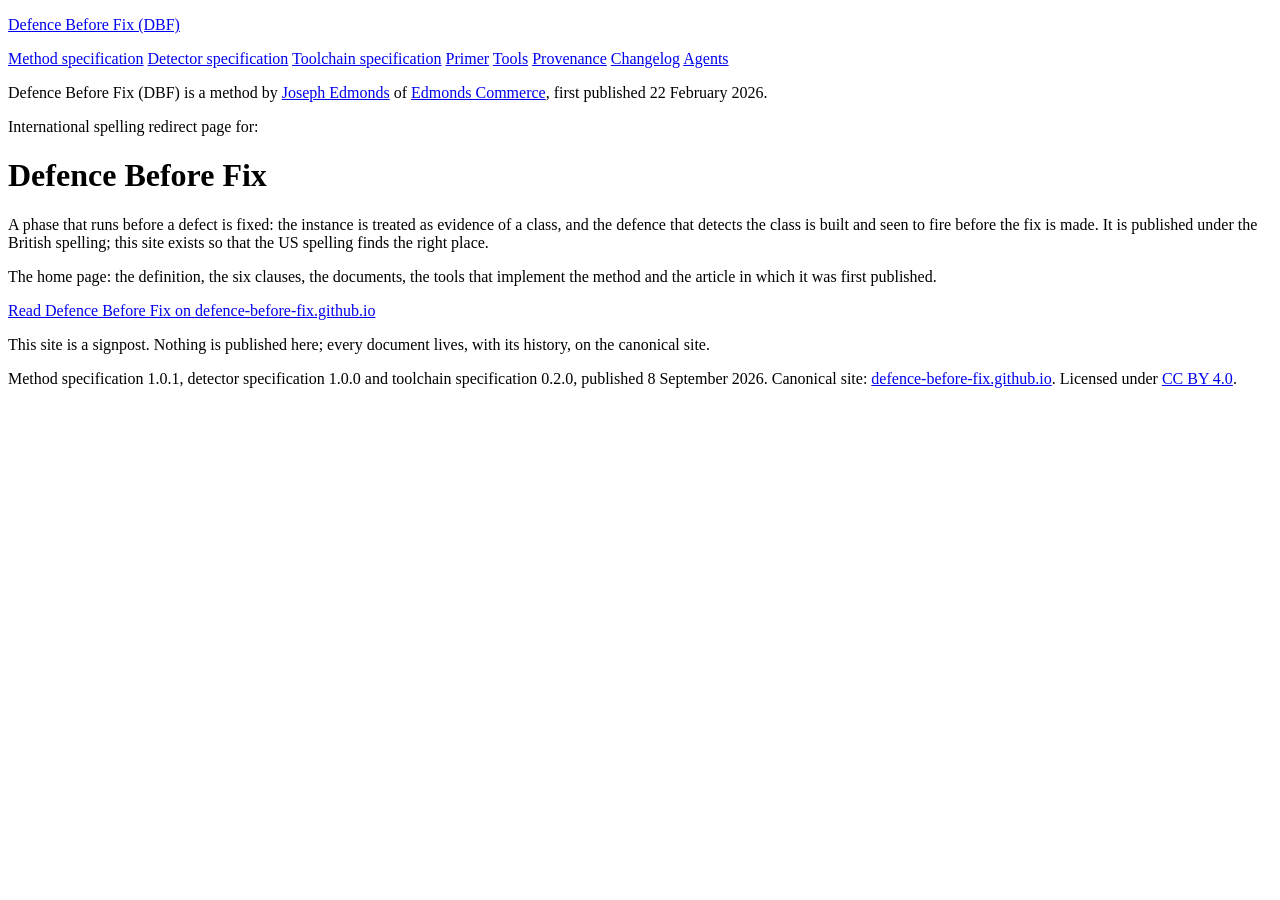
==== commit 27d90438: "Signpost pages for three specifications: DETECTOR-SPEC.html added, footer names the detector version" ====
--- a/index.html
+++ b/index.html
@@ -13,6 +13,7 @@
     <p class="site-title"><a href="https://defence-before-fix.github.io/">Defence Before Fix (DBF)</a></p>
     <nav aria-label="Canonical site">
       <a href="https://defence-before-fix.github.io/SPEC.html">Method specification</a>
+      <a href="https://defence-before-fix.github.io/DETECTOR-SPEC.html">Detector specification</a>
       <a href="https://defence-before-fix.github.io/TOOLING-SPEC.html">Toolchain specification</a>
       <a href="https://defence-before-fix.github.io/PRIMER.html">Primer</a>
       <a href="https://defence-before-fix.github.io/tools/">Tools</a>
@@ -37,8 +38,9 @@
     </div>
   </main>
   <footer class="site-footer">
-    <p>Method specification 1.0.0 and toolchain specification 0.1.0, both published
-      8 September 2026. Canonical site: <a href="https://defence-before-fix.github.io/">defence-before-fix.github.io</a>.
+    <p>Method specification 1.0.1, detector specification 1.0.0 and toolchain
+      specification 0.2.0, published 8 September 2026.
+      Canonical site: <a href="https://defence-before-fix.github.io/">defence-before-fix.github.io</a>.
       Licensed under <a href="https://creativecommons.org/licenses/by/4.0/">CC BY 4.0</a>.</p>
   </footer>
 </body>
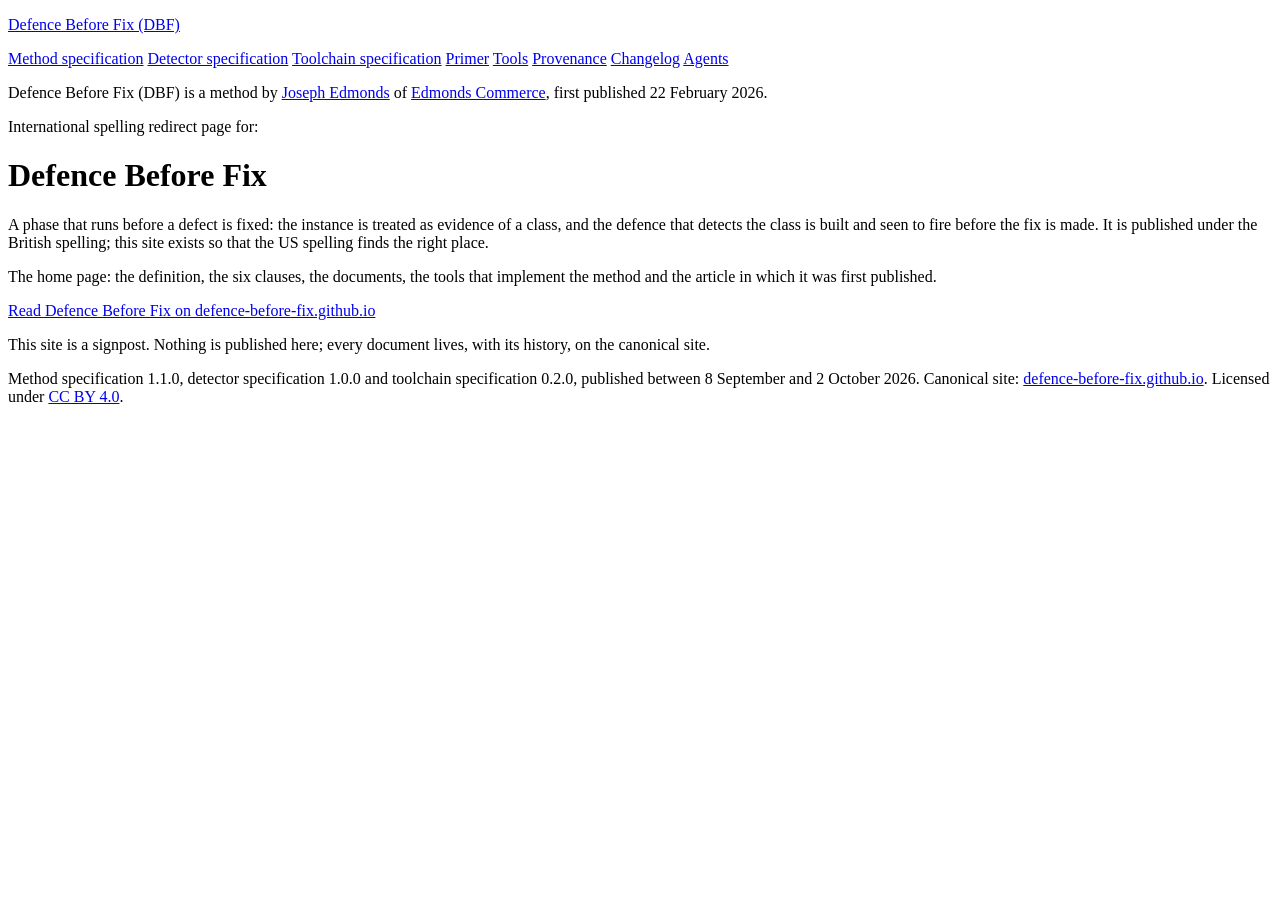
==== commit 30ac2e5a: "Regenerate from canonical site metadata" ====
--- a/index.html
+++ b/index.html
@@ -38,8 +38,8 @@
     </div>
   </main>
   <footer class="site-footer">
-    <p>Method specification 1.0.1, detector specification 1.0.0 and toolchain
-      specification 0.2.0, published 8 September 2026.
+    <p>Method specification 1.1.0, detector specification 1.0.0 and toolchain
+      specification 0.2.0, published between 8 September and 2 October 2026.
       Canonical site: <a href="https://defence-before-fix.github.io/">defence-before-fix.github.io</a>.
       Licensed under <a href="https://creativecommons.org/licenses/by/4.0/">CC BY 4.0</a>.</p>
   </footer>
